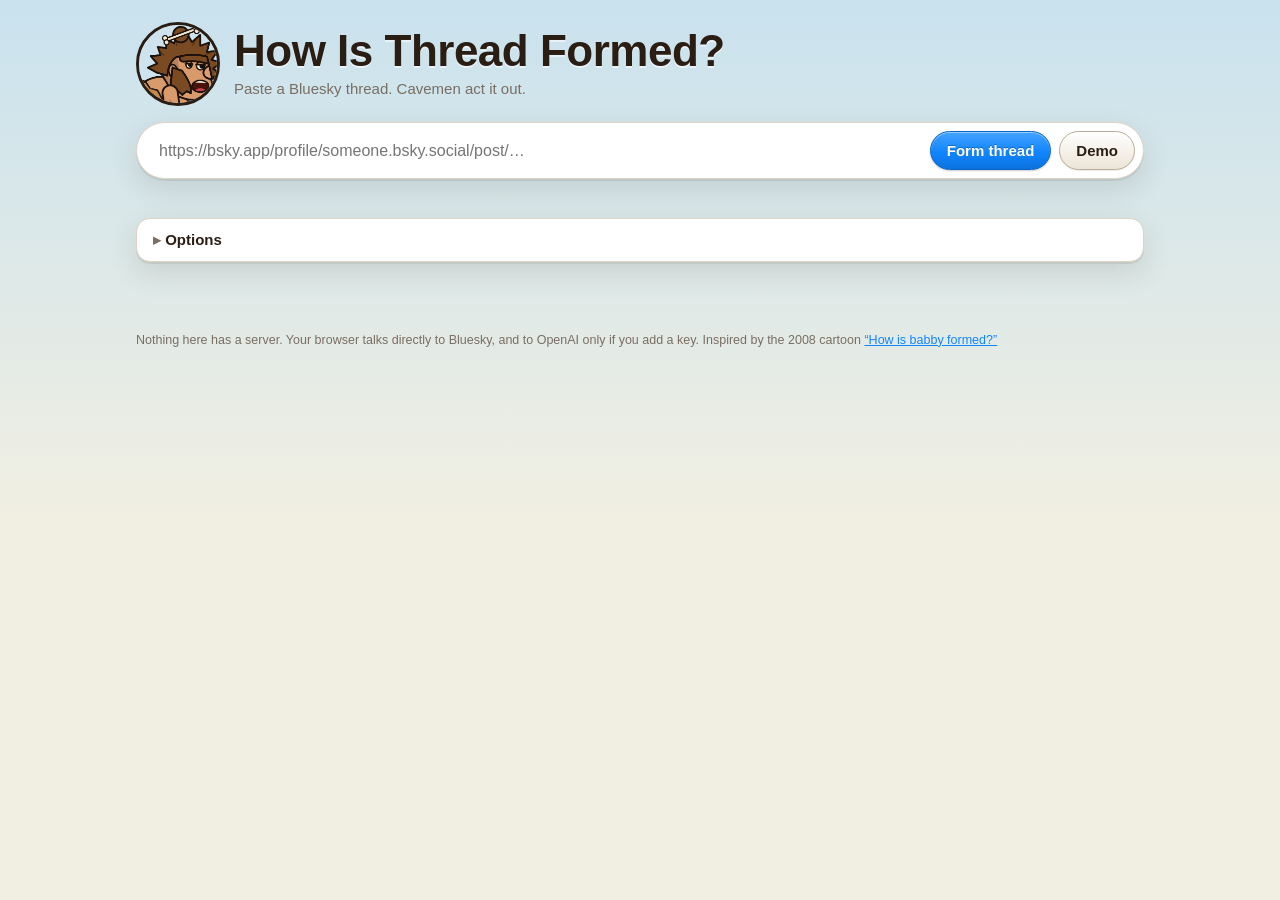
==== index.html @ cd8d6581 "How Is Thread Formed?: Bluesky threads acted out by cavemen Static GitHub Pages app. Paste a Bluesky" ====
<!doctype html>
<html lang="en">
<head>
<meta charset="utf-8">
<meta name="viewport" content="width=device-width, initial-scale=1">
<meta http-equiv="Content-Security-Policy" content="default-src 'self'; script-src 'self'; style-src 'self'; img-src 'self' data: blob:; media-src 'self' blob:; connect-src 'self' https:; base-uri 'none'; form-action 'none'; object-src 'none'">
<meta name="referrer" content="no-referrer">
<title>How Is Thread Formed?</title>
<meta name="description" content="Paste a Bluesky thread and watch cavemen act it out, shoving each other off screen to have their say.">
<link rel="icon" href="favicon.svg" type="image/svg+xml">
<link rel="stylesheet" href="css/app.css?v=2">
</head>
<body>
<header class="masthead">
  <canvas id="logo" width="160" height="160" aria-hidden="true"></canvas>
  <div>
    <h1>How Is Thread Formed?</h1>
    <p class="tagline">Paste a Bluesky thread. Cavemen act it out.</p>
  </div>
</header>

<main>
  <form id="thread-form" class="ask" novalidate>
    <label for="thread-url" class="sr-only">Bluesky thread link</label>
    <input id="thread-url" name="thread" type="text" inputmode="url" autocomplete="off" spellcheck="false"
           placeholder="https://bsky.app/profile/someone.bsky.social/post/…">
    <button type="submit" class="btn btn-primary" id="go">Form thread</button>
    <button type="button" class="btn" id="demo">Demo</button>
  </form>
  <p id="status" class="status" role="status" aria-live="polite"></p>

  <details id="options" class="panel">
    <summary>Options</summary>
    <div class="opt-grid">
      <section>
        <h3>Bluesky sign-in <span class="muted">optional</span></h3>
        <p class="help">Public threads load without signing in. Sign in to include posts from accounts that hide from logged-out viewers, and to get a YOU tag over your caveman.</p>
        <div id="signed-out">
          <label>Handle <input id="bsky-handle" type="text" autocomplete="username" placeholder="you.bsky.social" spellcheck="false"></label>
          <label>App password <input id="bsky-pass" type="password" autocomplete="current-password" placeholder="xxxx-xxxx-xxxx-xxxx"></label>
          <label class="check"><input id="bsky-keep" type="checkbox"> Keep me signed in for this tab</label>
          <div class="row">
            <button type="button" class="btn" id="sign-in">Sign in</button>
            <a href="https://bsky.app/settings/app-passwords" target="_blank" rel="noopener">Make an app password</a>
          </div>
          <p class="help">Use an <strong>app password</strong>, not your main one. It goes straight to your own Bluesky server and is never stored.</p>
        </div>
        <div id="signed-in" hidden>
          <p>Signed in as <strong id="me"></strong></p>
          <button type="button" class="btn" id="sign-out">Sign out</button>
        </div>
      </section>

      <section>
        <h3>Voices</h3>
        <fieldset class="radios">
          <legend class="sr-only">Voice engine</legend>
          <label class="check"><input type="radio" name="voice" value="browser" checked> Browser voices <span class="muted">free</span></label>
          <label class="check"><input type="radio" name="voice" value="openai"> OpenAI voices <span class="muted">your key</span></label>
          <label class="check"><input type="radio" name="voice" value="off"> Silent</label>
        </fieldset>
        <label id="model-row">OpenAI voice model <select id="tts-model"></select></label>
        <div class="subhead">OpenAI key <span class="muted">optional</span></div>
        <label class="sr-only" for="openai-key">OpenAI API key</label>
        <input id="openai-key" type="password" autocomplete="off" spellcheck="false" placeholder="sk-…">
        <label class="check"><input id="openai-remember" type="checkbox"> Remember the key on this device</label>
        <label class="check"><input id="use-stance" type="checkbox" checked> Use it to tell attacks from agreement</label>
        <div class="row"><button type="button" class="btn btn-small" id="check-key">Check key</button> <span id="key-status" class="muted" role="status"></span></div>
        <p class="help">A key unlocks OpenAI voices, video recording with sound, and smarter pile-on spotting (one cheap call per thread). It stays in this browser.</p>
        <label>Speed
          <select id="speed">
            <option value="0.8">Slow, like the original</option>
            <option value="1" selected>Normal</option>
            <option value="1.25">Faster</option>
            <option value="1.5">Fast</option>
          </select>
        </label>
      </section>

      <section>
        <h3>Thread</h3>
        <fieldset class="radios">
          <legend>If the link is a reply, start from</legend>
          <label class="check"><input type="radio" name="from" value="post" checked> That reply and what led to it</label>
          <label class="check"><input type="radio" name="from" value="root"> The very top of the thread</label>
        </fieldset>
        <label>Most posts to act out
          <select id="max-posts">
            <option value="10">10</option>
            <option value="20" selected>20</option>
            <option value="40">40</option>
            <option value="80">80</option>
            <option value="0">All of them</option>
          </select>
        </label>
        <label class="check"><input id="tags" type="checkbox" checked> Name tags on the mob</label>
      </section>
    </div>
  </details>

  <section id="player" class="player" hidden>
    <div class="screen">
      <canvas id="stage" width="1280" height="720" aria-label="Cartoon of the thread"></canvas>
      <button type="button" id="big-play" class="big-play" aria-label="Play">
        <svg viewBox="0 0 24 24" aria-hidden="true"><path d="M8 5v14l11-7z"/></svg>
      </button>
      <div id="rec-badge" class="rec-badge" hidden>● REC</div>
    </div>
    <div class="controls">
      <button type="button" class="ctl" id="prev" aria-label="Previous post" title="Previous (←)">
        <svg viewBox="0 0 24 24" aria-hidden="true"><path d="M6 6h2v12H6zm3.5 6 8.5 6V6z"/></svg>
      </button>
      <button type="button" class="ctl ctl-main" id="play" aria-label="Play" title="Play / pause (space)">
        <svg viewBox="0 0 24 24" aria-hidden="true" class="i-play"><path d="M8 5v14l11-7z"/></svg>
        <svg viewBox="0 0 24 24" aria-hidden="true" class="i-pause"><path d="M6 5h4v14H6zm8 0h4v14h-4z"/></svg>
      </button>
      <button type="button" class="ctl" id="next" aria-label="Next post" title="Next (→)">
        <svg viewBox="0 0 24 24" aria-hidden="true"><path d="M6 18l8.5-6L6 6v12zM16 6v12h2V6h-2z"/></svg>
      </button>
      <input type="range" id="scrub" min="0" max="0" value="0" aria-label="Jump to post">
      <span id="counter" class="counter">0 / 0</span>
      <button type="button" class="ctl" id="mute" aria-label="Mute" title="Mute">
        <svg viewBox="0 0 24 24" aria-hidden="true" class="i-sound"><path d="M3 9v6h4l5 5V4L7 9H3zm13.5 3A4.5 4.5 0 0 0 14 8v8a4.5 4.5 0 0 0 2.5-4zM14 3.2v2.1a7 7 0 0 1 0 13.4v2.1a9 9 0 0 0 0-17.6z"/></svg>
        <svg viewBox="0 0 24 24" aria-hidden="true" class="i-muted"><path d="M16.5 12A4.5 4.5 0 0 0 14 8v2.2l2.5 2.5V12zM19 12c0 .9-.2 1.8-.5 2.6l1.5 1.5A8.9 8.9 0 0 0 21 12a9 9 0 0 0-7-8.8v2.1A7 7 0 0 1 19 12zM4.3 3 3 4.3 7.7 9H3v6h4l5 5v-6.7l4.3 4.3c-.7.5-1.4.9-2.3 1.2v2.1a9 9 0 0 0 3.7-1.8L19.7 21 21 19.7 4.3 3zM12 4 9.9 6.1 12 8.2V4z"/></svg>
      </button>
      <button type="button" class="btn btn-small" id="record" title="Save as a video file">Record video</button>
      <button type="button" class="btn btn-small" id="share" title="Copy a link that replays this thread">Copy link</button>
    </div>
  </section>

  <section id="below" class="below" hidden>
    <div class="cast-wrap">
      <h2>Cast <span id="cast-count" class="muted"></span></h2>
      <ul id="cast" class="cast"></ul>
    </div>
    <div class="order-wrap">
      <h2>Running order</h2>
      <ol id="order" class="order"></ol>
    </div>
  </section>

  <dialog id="rec-dialog">
    <form method="dialog">
      <h3>Record without voices?</h3>
      <p>Browser voices play live but can't be captured into a video file, so the video will only have the shove sounds. Choose <strong>OpenAI voices</strong> in Options to record with speech.</p>
      <div class="row end">
        <button value="cancel" class="btn">Cancel</button>
        <button value="go" class="btn btn-primary">Record anyway</button>
      </div>
    </form>
  </dialog>
</main>

<footer class="foot">
  <p>Nothing here has a server. Your browser talks directly to Bluesky, and to OpenAI only if you add a key. Inspired by the 2008 cartoon <a href="https://www.youtube.com/watch?v=vun48RsW-3Y" target="_blank" rel="noopener">“How is babby formed?”</a></p>
</footer>

<script type="module" src="js/app.js?v=2"></script>
</body>
</html>
---- css/app.css ----
:root {
  --ink: #2a1d14;
  --text: #2b2420;
  --muted: #7a6d62;
  --bg-top: #c9e2ee;
  --bg-bottom: #f1efe2;
  --panel: #ffffff;
  --panel-2: #f6f3ec;
  --line: #ddd4c6;
  --blue: #1185fe;
  --blue-dark: #0a63c2;
  --orange: #c2410c;
  --hot-bg: #fff1e6;
  --shadow: 0 2px 0 rgba(42, 29, 20, 0.08), 0 10px 30px rgba(42, 29, 20, 0.12);
  --radius: 14px;
  color-scheme: light;
}

@media (prefers-color-scheme: dark) {
  :root:not([data-theme="light"]) {
    --ink: #f2e6d8;
    --text: #ece4da;
    --muted: #a99c90;
    --bg-top: #1b2530;
    --bg-bottom: #14110f;
    --panel: #221d1a;
    --panel-2: #2b2522;
    --line: #3d3530;
    --hot-bg: #3a2418;
    --shadow: 0 10px 30px rgba(0, 0, 0, 0.4);
    color-scheme: dark;
  }
}

* { box-sizing: border-box; }
[hidden] { display: none !important; }

html { -webkit-text-size-adjust: 100%; }

body {
  margin: 0;
  min-height: 100vh;
  color: var(--text);
  background: linear-gradient(180deg, var(--bg-top) 0, var(--bg-bottom) 520px) no-repeat, var(--bg-bottom);
  font: 15px/1.5 Verdana, Geneva, Tahoma, sans-serif;
}

a { color: var(--blue); }

.sr-only {
  position: absolute; width: 1px; height: 1px; padding: 0; margin: -1px;
  overflow: hidden; clip: rect(0 0 0 0); white-space: nowrap; border: 0;
}

.muted { color: var(--muted); font-size: 0.85em; font-weight: normal; }

/* ---------- masthead */

.masthead {
  max-width: 1040px;
  margin: 0 auto;
  padding: 22px 16px 6px;
  display: flex;
  align-items: center;
  gap: 14px;
}
#logo {
  width: 84px; height: 84px;
  border-radius: 50%;
  border: 3px solid var(--ink);
  background: #cfe3ee;
  flex: none;
}
.masthead h1 {
  margin: 0;
  font-family: "Arial Black", "Arial Bold", Gadget, Arial, sans-serif;
  font-size: clamp(26px, 5vw, 44px);
  line-height: 1.05;
  letter-spacing: -0.5px;
  color: var(--ink);
  text-shadow: 0 2px 0 rgba(255, 255, 255, 0.55);
}
@media (prefers-color-scheme: dark) {
  :root:not([data-theme="light"]) .masthead h1 { text-shadow: 0 2px 0 rgba(0, 0, 0, 0.6); }
}
.tagline { margin: 4px 0 0; color: var(--muted); }

main {
  max-width: 1040px;
  margin: 0 auto;
  padding: 10px 16px 30px;
}

/* ---------- buttons and inputs */

.btn {
  font: bold 15px/1 Verdana, Geneva, Tahoma, sans-serif;
  color: var(--ink);
  padding: 11px 16px;
  border-radius: 999px;
  border: 1px solid #b9ab98;
  background: linear-gradient(#ffffff, #ece4d6);
  box-shadow: inset 0 1px 0 #fff, 0 1px 1px rgba(0, 0, 0, 0.08);
  cursor: pointer;
  white-space: nowrap;
}
.btn:hover { background: linear-gradient(#ffffff, #e3d8c6); }
.btn:active { transform: translateY(1px); }
.btn:disabled { opacity: 0.55; cursor: default; transform: none; }
.btn-primary {
  color: #fff;
  border-color: var(--blue-dark);
  background: linear-gradient(#45a3ff, var(--blue) 55%, #0b72de);
  box-shadow: inset 0 1px 0 rgba(255, 255, 255, 0.45), 0 1px 2px rgba(0, 0, 0, 0.2);
  text-shadow: 0 -1px 0 rgba(0, 0, 0, 0.25);
}
.btn-primary:hover { background: linear-gradient(#5aaeff, #1a8cff 55%, #0a69cc); }
.btn-small { padding: 8px 12px; font-size: 13px; }
.btn.is-on { color: #fff; border-color: #9b1c1c; background: linear-gradient(#ef4444, #b91c1c); text-shadow: none; }

@media (prefers-color-scheme: dark) {
  :root:not([data-theme="light"]) .btn:not(.btn-primary):not(.is-on) {
    color: var(--text);
    border-color: #4a403a;
    background: linear-gradient(#3a322d, #2a2420);
    box-shadow: inset 0 1px 0 rgba(255, 255, 255, 0.06);
  }
}

input[type="text"], input[type="password"], select {
  font: 15px Verdana, Geneva, Tahoma, sans-serif;
  color: var(--text);
  background: var(--panel);
  border: 1px solid var(--line);
  border-radius: 8px;
  padding: 9px 10px;
  width: 100%;
}
input:focus-visible, select:focus-visible, .btn:focus-visible, .ctl:focus-visible, summary:focus-visible {
  outline: 3px solid rgba(17, 133, 254, 0.45);
  outline-offset: 2px;
}

/* ---------- ask form */

.ask {
  display: flex;
  gap: 8px;
  background: var(--panel);
  padding: 8px;
  border-radius: 999px;
  box-shadow: var(--shadow);
  border: 1px solid var(--line);
}
.ask input {
  border: 0;
  border-radius: 999px;
  padding: 10px 14px;
  font-size: 16px;
  min-width: 0;
  flex: 1;
  background: transparent;
}
.ask input:focus-visible { outline-offset: -2px; }

.status { min-height: 1.5em; margin: 10px 6px 4px; color: var(--muted); }
.status.error { color: #b91c1c; }

/* ---------- options */

.panel {
  background: var(--panel);
  border: 1px solid var(--line);
  border-radius: var(--radius);
  margin: 6px 0 16px;
  box-shadow: var(--shadow);
}
.panel > summary {
  cursor: pointer;
  padding: 10px 16px;
  font-weight: bold;
  color: var(--ink);
  list-style: none;
}
.panel > summary::-webkit-details-marker { display: none; }
.panel > summary::before { content: "▸ "; color: var(--muted); }
.panel[open] > summary::before { content: "▾ "; }

.opt-grid {
  display: grid;
  grid-template-columns: repeat(3, minmax(0, 1fr));
  gap: 18px;
  padding: 4px 16px 16px;
}
.opt-grid h3 { margin: 4px 0 8px; font-size: 15px; color: var(--ink); }
.opt-grid label { display: block; margin: 8px 0; font-size: 14px; }
.opt-grid label > input[type="text"], .opt-grid label > input[type="password"], .opt-grid label > select { margin-top: 4px; }
.opt-grid .check { display: flex; gap: 8px; align-items: baseline; }
.help { font-size: 12.5px; color: var(--muted); margin: 6px 0; }
fieldset.radios { border: 0; padding: 0; margin: 0 0 6px; }
fieldset.radios legend { font-size: 14px; padding: 0; margin-bottom: 2px; }
.row { display: flex; gap: 10px; align-items: center; flex-wrap: wrap; margin-top: 8px; }
.row.end { justify-content: flex-end; }
#model-row[hidden] { display: none; }
.subhead { font-size: 14px; margin: 12px 0 4px; }

/* ---------- player */

.player { margin-top: 6px; }
.screen {
  position: relative;
  border: 4px solid var(--ink);
  border-radius: 12px 12px 0 0;
  overflow: hidden;
  background: #bcd9e8;
  line-height: 0;
}
#stage { width: 100%; height: auto; display: block; aspect-ratio: 16 / 9; }

.big-play {
  position: absolute;
  left: 50%; top: 42%;
  width: 96px; height: 96px;
  margin: -48px 0 0 -48px;
  border-radius: 50%;
  border: 4px solid var(--ink);
  background: linear-gradient(#45a3ff, var(--blue) 55%, #0b72de);
  box-shadow: 0 6px 0 rgba(42, 29, 20, 0.35);
  cursor: pointer;
  display: grid;
  place-items: center;
}
.big-play svg { width: 54px; height: 54px; fill: #fff; margin-left: 6px; }
.big-play:hover { transform: scale(1.05); }
.big-play[hidden] { display: none; }

.rec-badge {
  position: absolute; top: 10px; right: 12px;
  font: bold 14px/1 Arial, sans-serif;
  color: #fff; background: #dc2626;
  padding: 6px 10px; border-radius: 6px;
  animation: blink 1s steps(2, start) infinite;
}
@keyframes blink { to { visibility: hidden; } }
.rec-badge[hidden] { display: none; }

.controls {
  display: flex;
  align-items: center;
  gap: 8px;
  padding: 8px 10px;
  border: 4px solid var(--ink);
  border-top: 0;
  border-radius: 0 0 12px 12px;
  background: linear-gradient(#f7f4ee, #e2dacd);
  flex-wrap: wrap;
}
@media (prefers-color-scheme: dark) {
  :root:not([data-theme="light"]) .controls { background: linear-gradient(#332b27, #241f1c); border-color: #0d0a08; }
  :root:not([data-theme="light"]) .screen { border-color: #0d0a08; }
}
.ctl {
  width: 40px; height: 40px;
  border-radius: 50%;
  border: 1px solid #b9ab98;
  background: linear-gradient(#ffffff, #e6ddce);
  display: grid; place-items: center;
  cursor: pointer;
  padding: 0;
  flex: none;
}
.ctl svg { width: 22px; height: 22px; fill: var(--ink); }
@media (prefers-color-scheme: dark) {
  :root:not([data-theme="light"]) .ctl { background: linear-gradient(#433a34, #2c2622); border-color: #4a403a; }
  :root:not([data-theme="light"]) .ctl svg { fill: #f2e6d8; }
}
.ctl-main { width: 48px; height: 48px; }
.ctl-main svg { width: 28px; height: 28px; }
.ctl .i-pause, .ctl.is-playing .i-play { display: none; }
.ctl.is-playing .i-pause { display: block; }
.ctl .i-muted, .ctl.is-muted .i-sound { display: none; }
.ctl.is-muted .i-muted { display: block; }

#scrub { flex: 1; min-width: 120px; accent-color: var(--blue); }
.counter { font: bold 13px Verdana, sans-serif; color: var(--muted); min-width: 64px; text-align: center; }

/* ---------- cast and running order */

.below {
  display: grid;
  grid-template-columns: minmax(0, 1fr) minmax(0, 1.25fr);
  gap: 18px;
  margin-top: 20px;
}
.below h2 { font-size: 17px; margin: 0 0 10px; color: var(--ink); }
.cast-wrap, .order-wrap {
  background: var(--panel);
  border: 1px solid var(--line);
  border-radius: var(--radius);
  padding: 14px;
  box-shadow: var(--shadow);
  min-width: 0;
}

.cast { list-style: none; margin: 0; padding: 0; display: grid; gap: 8px; max-height: 560px; overflow: auto; }
.cast li {
  display: grid;
  grid-template-columns: 56px minmax(0, 1fr);
  gap: 10px;
  align-items: center;
  padding: 6px;
  border-radius: 10px;
  background: var(--panel-2);
}
.cast canvas { width: 56px; height: 56px; border-radius: 10px; border: 2px solid var(--ink); }
.cast .who { min-width: 0; }
.cast .name { font-weight: bold; overflow: hidden; text-overflow: ellipsis; white-space: nowrap; }
.cast .handle { font-size: 12.5px; color: var(--muted); overflow: hidden; text-overflow: ellipsis; white-space: nowrap; }
.badges { display: flex; gap: 4px; flex-wrap: wrap; margin-top: 3px; }
.badge {
  font-size: 11px; font-weight: bold;
  padding: 2px 7px; border-radius: 999px;
  background: #e2e8f0; color: #334155;
}
.badge.hot { background: #fed7aa; color: #9a3412; }
.badge.mob { background: #e7e5e4; color: #44403c; }
.badge.you { background: #facc15; color: #1c1917; }

.order { margin: 0; padding: 0; list-style: none; max-height: 560px; overflow: auto; counter-reset: beat; }
.order li {
  counter-increment: beat;
  display: grid;
  grid-template-columns: 30px minmax(0, 1fr);
  gap: 8px;
  padding: 7px 8px;
  border-radius: 8px;
  cursor: pointer;
  border-left: 4px solid transparent;
}
.order li::before { content: counter(beat); color: var(--muted); font-size: 12px; text-align: right; padding-top: 2px; }
.order li:hover { background: var(--panel-2); }
.order li.pile { border-left-color: var(--orange); background: var(--hot-bg); }
.order li.current { outline: 2px solid var(--blue); outline-offset: -2px; background: rgba(17, 133, 254, 0.08); }
.order .line1 { font-size: 13px; color: var(--muted); overflow: hidden; text-overflow: ellipsis; white-space: nowrap; }
.order .line1 b { color: var(--text); }
.order .snippet { font-size: 13.5px; overflow: hidden; display: -webkit-box; -webkit-line-clamp: 2; -webkit-box-orient: vertical; }
.order .pile-note { grid-column: 2; font-size: 12px; font-weight: bold; color: var(--orange); }

dialog {
  border: 3px solid var(--ink);
  border-radius: var(--radius);
  max-width: min(460px, calc(100vw - 32px));
  background: var(--panel);
  color: var(--text);
}
dialog::backdrop { background: rgba(20, 14, 10, 0.45); }
dialog h3 { margin-top: 0; }

.foot {
  max-width: 1040px;
  margin: 0 auto;
  padding: 10px 16px 40px;
  font-size: 12.5px;
  color: var(--muted);
}

/* ---------- small screens */

@media (max-width: 820px) {
  .opt-grid { grid-template-columns: 1fr; }
  .below { grid-template-columns: 1fr; }
}
@media (max-width: 560px) {
  .masthead { padding-top: 14px; }
  #logo { width: 60px; height: 60px; }
  .ask { flex-wrap: wrap; border-radius: 18px; }
  .ask input { flex-basis: 100%; }
  .ask .btn { flex: 1; }
  .big-play { width: 72px; height: 72px; margin: -36px 0 0 -36px; }
  .big-play svg { width: 40px; height: 40px; }
  .controls { gap: 6px; }
  #scrub { order: 10; flex-basis: 100%; }
}
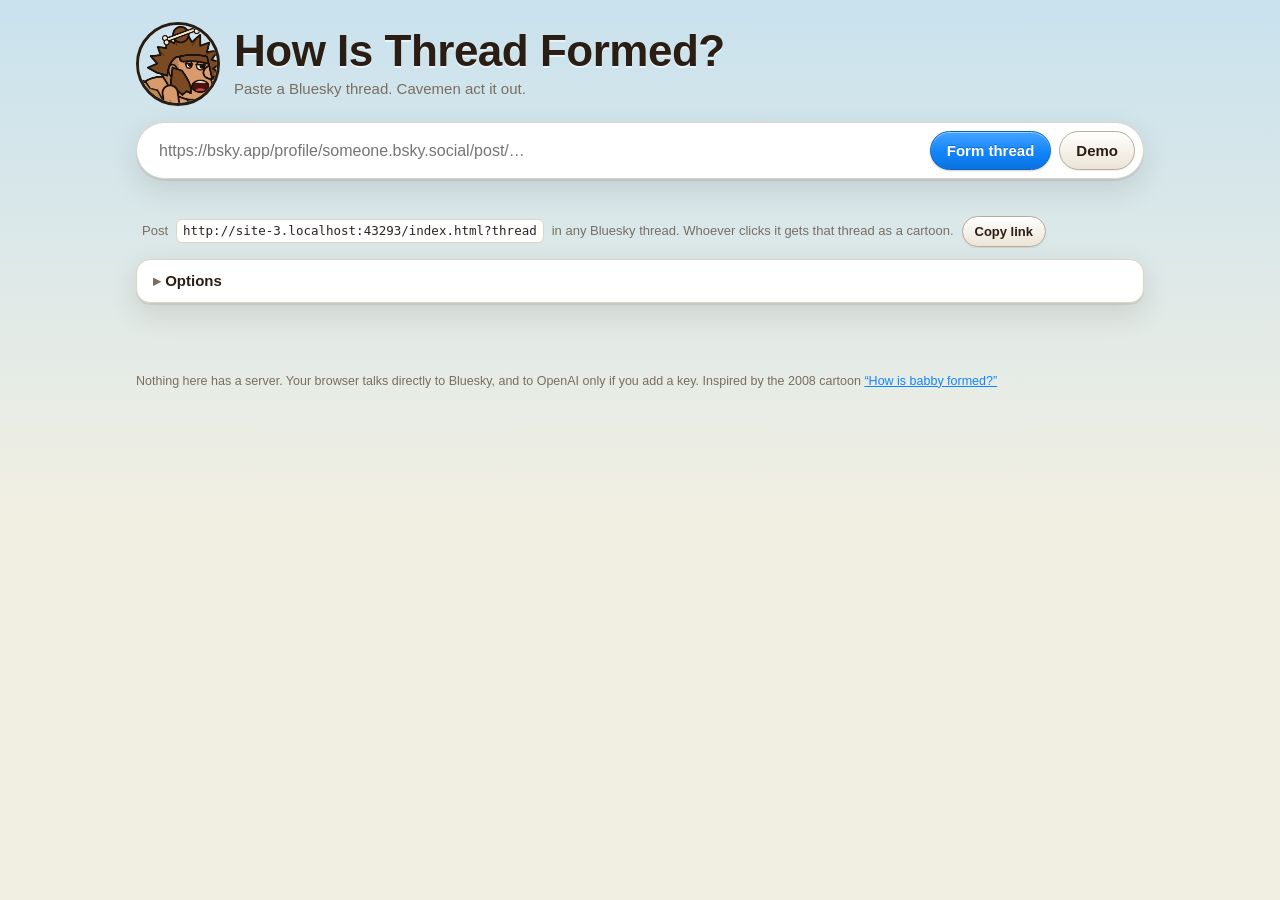
==== commit 02b0122b: "One generic ?thread link that finds the thread it was posted in Browsers don't reveal which post a l" ====
--- a/index.html
+++ b/index.html
@@ -7,8 +7,17 @@
 <meta name="referrer" content="no-referrer">
 <title>How Is Thread Formed?</title>
 <meta name="description" content="Paste a Bluesky thread and watch cavemen act it out, shoving each other off screen to have their say.">
+<meta property="og:type" content="website">
+<meta property="og:site_name" content="How Is Thread Formed?">
+<meta property="og:title" content="how is thread formed?">
+<meta property="og:description" content="Watch this Bluesky thread acted out by cavemen.">
+<meta property="og:image" content="https://jsherman999.github.io/how_is_bluesky_formed-/og.jpg">
+<meta property="og:image:width" content="1200">
+<meta property="og:image:height" content="630">
+<meta property="og:image:alt" content="Cartoon cavemen ganging up on another caveman, above the words: how is thread formed?">
+<meta name="twitter:card" content="summary_large_image">
 <link rel="icon" href="favicon.svg" type="image/svg+xml">
-<link rel="stylesheet" href="css/app.css?v=2">
+<link rel="stylesheet" href="css/app.css?v=4">
 </head>
 <body>
 <header class="masthead">
@@ -28,6 +37,22 @@
     <button type="button" class="btn" id="demo">Demo</button>
   </form>
   <p id="status" class="status" role="status" aria-live="polite"></p>
+
+  <section id="finder" class="finder" hidden>
+    <h2>Finding the thread this link was posted in</h2>
+    <ol id="finder-steps" class="finder-steps" aria-live="polite"></ol>
+    <div id="finder-picker" hidden>
+      <p>This link has been posted in more than one thread. Which one did you come from?</p>
+      <ul id="finder-list" class="finder-list"></ul>
+    </div>
+    <p class="help">This page only reads public Bluesky posts, the same ones anyone can see on bsky.app. It doesn't install or change anything on your device.</p>
+    <div class="row"><button type="button" class="btn btn-small" id="finder-cancel">Cancel</button></div>
+  </section>
+
+  <p id="generic" class="generic">
+    Post <code id="generic-link"></code> in any Bluesky thread. Whoever clicks it gets that thread as a cartoon.
+    <button type="button" class="btn btn-small" id="copy-generic">Copy link</button>
+  </p>
 
   <details id="options" class="panel">
     <summary>Options</summary>
@@ -70,9 +95,9 @@
         <label>Speed
           <select id="speed">
             <option value="0.8">Slow, like the original</option>
-            <option value="1" selected>Normal</option>
+            <option value="1">Normal</option>
             <option value="1.25">Faster</option>
-            <option value="1.5">Fast</option>
+            <option value="1.5" selected>Fast</option>
           </select>
         </label>
       </section>
@@ -125,6 +150,7 @@
       </button>
       <button type="button" class="btn btn-small" id="record" title="Save as a video file">Record video</button>
       <button type="button" class="btn btn-small" id="share" title="Copy a link that replays this thread">Copy link</button>
+      <button type="button" class="btn btn-small" id="reply-link" title="Reply in the Bluesky thread with a link to this cartoon" hidden>Post link in thread</button>
     </div>
   </section>
 
@@ -138,6 +164,28 @@
       <ol id="order" class="order"></ol>
     </div>
   </section>
+
+  <dialog id="reply-dialog">
+    <form method="dialog">
+      <h3>Post the cartoon link in the thread?</h3>
+      <p>This replies to <strong id="reply-to"></strong> as <strong id="reply-as"></strong>:</p>
+      <div class="reply-preview">
+        <p class="reply-text">how is thread formed?</p>
+        <div class="reply-card">
+          <img src="og.jpg" alt="" width="1200" height="630">
+          <div class="reply-card-text">
+            <b>how is thread formed?</b>
+            <span>Watch this Bluesky thread acted out by cavemen.</span>
+            <small id="reply-host"></small>
+          </div>
+        </div>
+      </div>
+      <div class="row end">
+        <button value="cancel" class="btn">Cancel</button>
+        <button value="post" class="btn btn-primary">Post reply</button>
+      </div>
+    </form>
+  </dialog>
 
   <dialog id="rec-dialog">
     <form method="dialog">
@@ -155,6 +203,6 @@
   <p>Nothing here has a server. Your browser talks directly to Bluesky, and to OpenAI only if you add a key. Inspired by the 2008 cartoon <a href="https://www.youtube.com/watch?v=vun48RsW-3Y" target="_blank" rel="noopener">“How is babby formed?”</a></p>
 </footer>
 
-<script type="module" src="js/app.js?v=2"></script>
+<script type="module" src="js/app.js?v=4"></script>
 </body>
 </html>
--- a/css/app.css
+++ b/css/app.css
@@ -166,6 +166,48 @@
 .status { min-height: 1.5em; margin: 10px 6px 4px; color: var(--muted); }
 .status.error { color: #b91c1c; }
 
+/* ---------- thread finder */
+
+.finder {
+  background: var(--panel);
+  border: 2px solid var(--blue);
+  border-radius: var(--radius);
+  padding: 14px 16px;
+  margin: 6px 0 16px;
+  box-shadow: var(--shadow);
+}
+.finder h2 { margin: 0 0 8px; font-size: 17px; color: var(--ink); }
+.finder-steps { list-style: none; margin: 0 0 6px; padding: 0; display: grid; gap: 6px; }
+.finder-steps li { display: grid; grid-template-columns: 22px minmax(0, 1fr); gap: 8px; align-items: start; }
+.finder-steps li::before { content: ""; width: 16px; height: 16px; margin-top: 2px; border-radius: 50%; box-sizing: border-box; }
+.finder-steps li.doing::before { border: 3px solid rgba(17, 133, 254, 0.25); border-top-color: var(--blue); animation: spin 0.8s linear infinite; }
+.finder-steps li.done::before { content: "✓"; color: #15803d; font-weight: bold; width: auto; height: auto; margin: 0; }
+.finder-steps li.fail::before { content: "!"; color: #b91c1c; font-weight: bold; width: auto; height: auto; margin: 0; }
+.finder-steps li.wait::before { content: "⏳"; width: auto; height: auto; margin: 0; }
+@keyframes spin { to { transform: rotate(360deg); } }
+@media (prefers-reduced-motion: reduce) { .finder-steps li.doing::before { animation: none; border-color: var(--blue); } }
+.finder-list { list-style: none; margin: 0 0 8px; padding: 0; display: grid; grid-template-columns: minmax(0, 1fr); gap: 6px; }
+.finder-list li { min-width: 0; }
+.finder-list button {
+  width: 100%;
+  text-align: left;
+  font: 14px/1.4 Verdana, Geneva, Tahoma, sans-serif;
+  color: var(--text);
+  background: var(--panel-2);
+  border: 1px solid var(--line);
+  border-radius: 10px;
+  padding: 8px 10px;
+  cursor: pointer;
+  display: block;
+  overflow: hidden;
+}
+.finder-list button:hover { border-color: var(--blue); }
+.finder-list .snip { display: block; overflow: hidden; text-overflow: ellipsis; white-space: nowrap; }
+.finder-list .meta { display: block; font-size: 12px; color: var(--muted); }
+
+.generic { font-size: 13px; color: var(--muted); margin: 0 6px 12px; display: flex; flex-wrap: wrap; align-items: center; gap: 6px 8px; }
+.generic code { font-size: 12.5px; color: var(--text); background: var(--panel); border: 1px solid var(--line); border-radius: 6px; padding: 2px 6px; word-break: break-all; }
+
 /* ---------- options */
 
 .panel {
@@ -356,6 +398,18 @@
 dialog::backdrop { background: rgba(20, 14, 10, 0.45); }
 dialog h3 { margin-top: 0; }
 
+.reply-preview {
+  border: 1px solid var(--line);
+  border-radius: 12px;
+  padding: 12px;
+  background: var(--panel-2);
+}
+.reply-text { margin: 0 0 10px; font: 16px/1.4 Arial, Helvetica, sans-serif; color: var(--blue); }
+.reply-card { border: 1px solid var(--line); border-radius: 10px; overflow: hidden; background: var(--panel); }
+.reply-card img { display: block; width: 100%; height: auto; }
+.reply-card-text { display: grid; gap: 2px; padding: 8px 10px; font: 13px/1.35 Arial, Helvetica, sans-serif; }
+.reply-card-text small { color: var(--muted); }
+
 .foot {
   max-width: 1040px;
   margin: 0 auto;
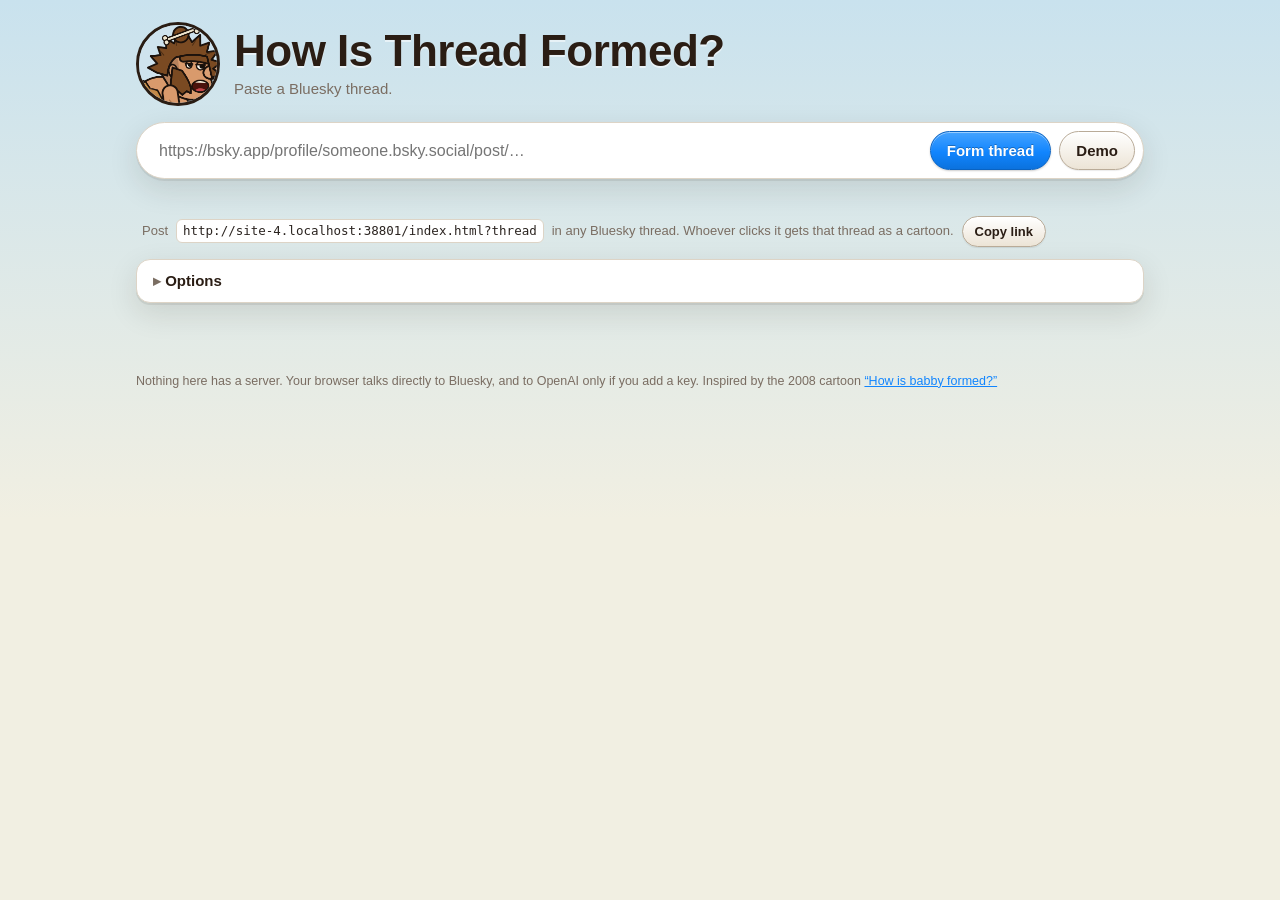
==== commit 272350fc: "Thread map replaces the running order; piled-on caveman stands still - New clickable thread map (js/" ====
--- a/index.html
+++ b/index.html
@@ -17,14 +17,14 @@
 <meta property="og:image:alt" content="Cartoon cavemen ganging up on another caveman, above the words: how is thread formed?">
 <meta name="twitter:card" content="summary_large_image">
 <link rel="icon" href="favicon.svg" type="image/svg+xml">
-<link rel="stylesheet" href="css/app.css?v=4">
+<link rel="stylesheet" href="css/app.css?v=7">
 </head>
 <body>
 <header class="masthead">
   <canvas id="logo" width="160" height="160" aria-hidden="true"></canvas>
   <div>
     <h1>How Is Thread Formed?</h1>
-    <p class="tagline">Paste a Bluesky thread. Cavemen act it out.</p>
+    <p class="tagline">Paste a Bluesky thread.</p>
   </div>
 </header>
 
@@ -155,13 +155,19 @@
   </section>
 
   <section id="below" class="below" hidden>
+    <div class="map-wrap">
+      <h2>Thread map <span class="muted">click a face to play from there</span></h2>
+      <div id="map" class="map"></div>
+      <p class="map-key">
+        <span><i class="k-now"></i> now playing</span>
+        <span><i class="k-attack"></i> piling on</span>
+        <span><i class="k-target"></i> being piled on</span>
+        <span><i class="k-next"></i> still to come</span>
+      </p>
+    </div>
     <div class="cast-wrap">
       <h2>Cast <span id="cast-count" class="muted"></span></h2>
       <ul id="cast" class="cast"></ul>
-    </div>
-    <div class="order-wrap">
-      <h2>Running order</h2>
-      <ol id="order" class="order"></ol>
     </div>
   </section>
 
@@ -203,6 +209,6 @@
   <p>Nothing here has a server. Your browser talks directly to Bluesky, and to OpenAI only if you add a key. Inspired by the 2008 cartoon <a href="https://www.youtube.com/watch?v=vun48RsW-3Y" target="_blank" rel="noopener">“How is babby formed?”</a></p>
 </footer>
 
-<script type="module" src="js/app.js?v=4"></script>
+<script type="module" src="js/app.js?v=7"></script>
 </body>
 </html>
--- a/css/app.css
+++ b/css/app.css
@@ -326,16 +326,11 @@
 #scrub { flex: 1; min-width: 120px; accent-color: var(--blue); }
 .counter { font: bold 13px Verdana, sans-serif; color: var(--muted); min-width: 64px; text-align: center; }
 
-/* ---------- cast and running order */
-
-.below {
-  display: grid;
-  grid-template-columns: minmax(0, 1fr) minmax(0, 1.25fr);
-  gap: 18px;
-  margin-top: 20px;
-}
+/* ---------- thread map and cast */
+
+.below { display: grid; gap: 18px; margin-top: 20px; }
 .below h2 { font-size: 17px; margin: 0 0 10px; color: var(--ink); }
-.cast-wrap, .order-wrap {
+.map-wrap, .cast-wrap {
   background: var(--panel);
   border: 1px solid var(--line);
   border-radius: var(--radius);
@@ -344,7 +339,48 @@
   min-width: 0;
 }
 
-.cast { list-style: none; margin: 0; padding: 0; display: grid; gap: 8px; max-height: 560px; overflow: auto; }
+.map {
+  overflow: auto;
+  max-height: 560px;
+  border-radius: 10px;
+  background: var(--panel-2);
+  line-height: 0;
+  text-align: center;
+  overscroll-behavior: contain;
+}
+.map svg { display: inline-block; text-align: left; }
+.tm-edge { fill: none; stroke: #a8a29e; stroke-width: 2.5; transition: stroke 0.2s, opacity 0.2s; }
+.tm-edge.attack { stroke: var(--orange); stroke-width: 3.5; }
+.tm-edge.current { stroke: var(--blue); stroke-width: 4; }
+.tm-edge.upcoming { opacity: 0.45; }
+.tm-node { cursor: pointer; outline: none; }
+.tm-node image, .tm-node .tm-ring, .tm-node .tm-label { transition: opacity 0.2s; }
+.tm-node.upcoming image, .tm-node.upcoming .tm-ring, .tm-node.upcoming .tm-label { opacity: 0.55; }
+.tm-ring { fill: none; stroke: var(--ink); stroke-width: 2.5; }
+.tm-node.attacked .tm-ring { stroke: var(--orange); stroke-width: 4; }
+.tm-halo { fill: none; stroke: transparent; stroke-width: 5; }
+.tm-node.current .tm-halo { stroke: var(--blue); animation: halo 1.2s ease-in-out infinite; }
+.tm-node:hover .tm-halo, .tm-node:focus-visible .tm-halo { stroke: rgba(17, 133, 254, 0.5); }
+.tm-node.current:hover .tm-halo { stroke: var(--blue); }
+@keyframes halo { 50% { stroke-width: 8; stroke-opacity: 0.6; } }
+@media (prefers-reduced-motion: reduce) { .tm-node.current .tm-halo { animation: none; } }
+.tm-label { font: bold 11px Verdana, Geneva, Tahoma, sans-serif; fill: var(--muted); text-anchor: middle; paint-order: stroke; stroke: var(--panel-2); stroke-width: 4px; stroke-linejoin: round; }
+.tm-node.current .tm-label { fill: var(--blue); }
+
+.map-key { display: flex; flex-wrap: wrap; gap: 6px 16px; margin: 10px 2px 0; font-size: 12.5px; color: var(--muted); }
+.map-key span { display: inline-flex; align-items: center; gap: 6px; }
+.map-key i { display: inline-block; flex: none; }
+.map-key .k-now { width: 14px; height: 14px; border-radius: 50%; border: 3px solid var(--blue); }
+.map-key .k-attack { width: 18px; height: 0; border-top: 3.5px solid var(--orange); }
+.map-key .k-target { width: 14px; height: 14px; border-radius: 50%; border: 3px solid var(--orange); }
+.map-key .k-next { width: 14px; height: 14px; border-radius: 50%; border: 2px solid var(--ink); opacity: 0.4; }
+
+.cast {
+  list-style: none; margin: 0; padding: 0;
+  display: grid; gap: 8px;
+  grid-template-columns: repeat(auto-fill, minmax(230px, 1fr));
+  max-height: 420px; overflow: auto;
+}
 .cast li {
   display: grid;
   grid-template-columns: 56px minmax(0, 1fr);
@@ -368,26 +404,6 @@
 .badge.mob { background: #e7e5e4; color: #44403c; }
 .badge.you { background: #facc15; color: #1c1917; }
 
-.order { margin: 0; padding: 0; list-style: none; max-height: 560px; overflow: auto; counter-reset: beat; }
-.order li {
-  counter-increment: beat;
-  display: grid;
-  grid-template-columns: 30px minmax(0, 1fr);
-  gap: 8px;
-  padding: 7px 8px;
-  border-radius: 8px;
-  cursor: pointer;
-  border-left: 4px solid transparent;
-}
-.order li::before { content: counter(beat); color: var(--muted); font-size: 12px; text-align: right; padding-top: 2px; }
-.order li:hover { background: var(--panel-2); }
-.order li.pile { border-left-color: var(--orange); background: var(--hot-bg); }
-.order li.current { outline: 2px solid var(--blue); outline-offset: -2px; background: rgba(17, 133, 254, 0.08); }
-.order .line1 { font-size: 13px; color: var(--muted); overflow: hidden; text-overflow: ellipsis; white-space: nowrap; }
-.order .line1 b { color: var(--text); }
-.order .snippet { font-size: 13.5px; overflow: hidden; display: -webkit-box; -webkit-line-clamp: 2; -webkit-box-orient: vertical; }
-.order .pile-note { grid-column: 2; font-size: 12px; font-weight: bold; color: var(--orange); }
-
 dialog {
   border: 3px solid var(--ink);
   border-radius: var(--radius);
@@ -422,7 +438,6 @@
 
 @media (max-width: 820px) {
   .opt-grid { grid-template-columns: 1fr; }
-  .below { grid-template-columns: 1fr; }
 }
 @media (max-width: 560px) {
   .masthead { padding-top: 14px; }
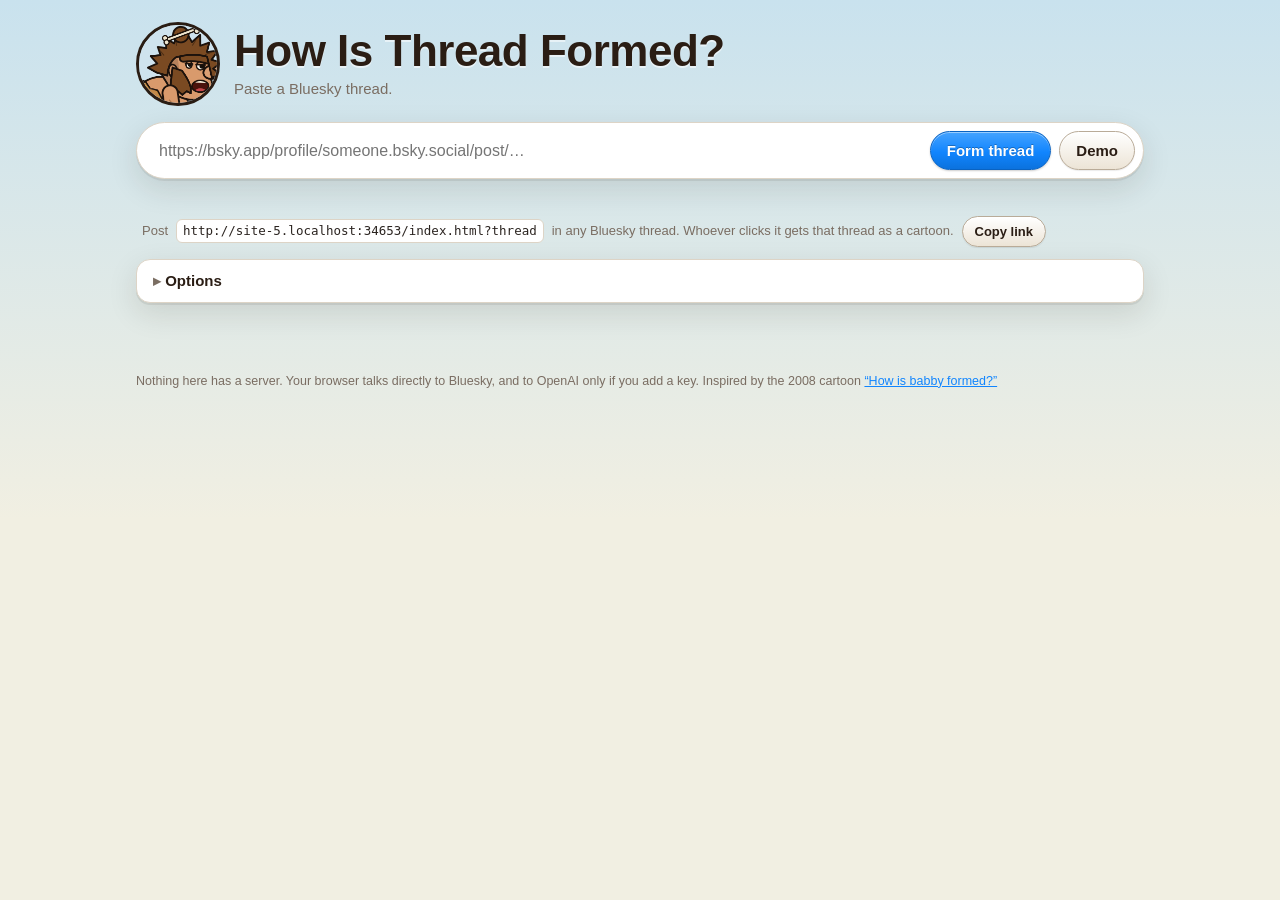
==== commit df3fe2d3: "Offer "Wrong thread? Search again" after a single-thread ?thread find If a link was posted seconds a" ====
--- a/index.html
+++ b/index.html
@@ -17,7 +17,7 @@
 <meta property="og:image:alt" content="Cartoon cavemen ganging up on another caveman, above the words: how is thread formed?">
 <meta name="twitter:card" content="summary_large_image">
 <link rel="icon" href="favicon.svg" type="image/svg+xml">
-<link rel="stylesheet" href="css/app.css?v=7">
+<link rel="stylesheet" href="css/app.css?v=8">
 </head>
 <body>
 <header class="masthead">
@@ -209,6 +209,6 @@
   <p>Nothing here has a server. Your browser talks directly to Bluesky, and to OpenAI only if you add a key. Inspired by the 2008 cartoon <a href="https://www.youtube.com/watch?v=vun48RsW-3Y" target="_blank" rel="noopener">“How is babby formed?”</a></p>
 </footer>
 
-<script type="module" src="js/app.js?v=7"></script>
+<script type="module" src="js/app.js?v=8"></script>
 </body>
 </html>
